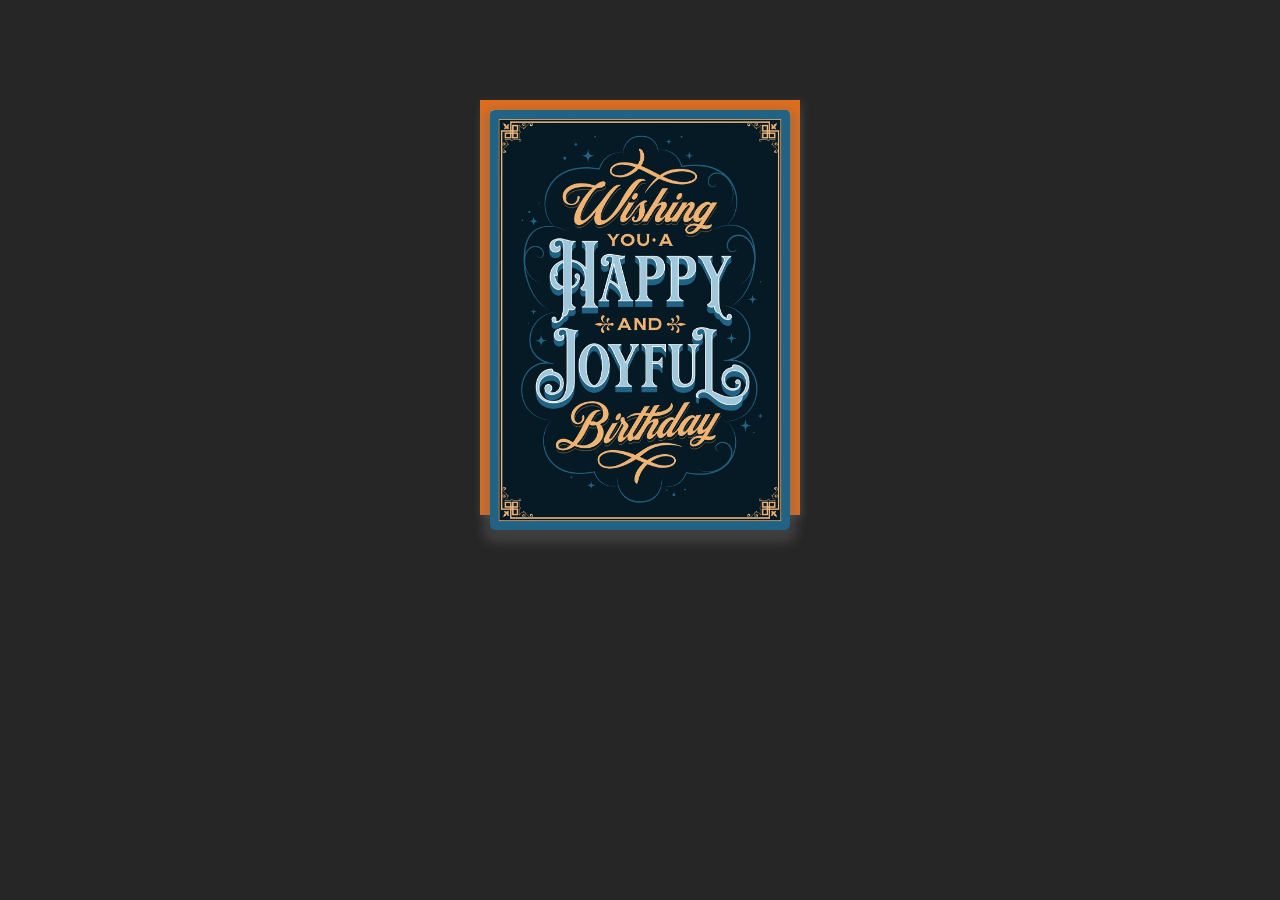
==== index.html @ 20513860 "Update and rename wish.html to index.html" ====
<!DOCTYPE html>
<html lang="en">
<head>
  <meta charset="UTF-8">
  <meta name="viewport" content="width=device-width, initial-scale=1.0">
  <title>Document</title>
  <link rel="stylesheet" href="wish.css">
</head>
<body>
  <div id="container">
    <div class="birthday-card ">
      <!-- Inner -->
      <div class="cover-inner ">
        <img src="Pra.jpg" width="100%">
      </div>
  
      <!-- Outer -->
      <div class="cover-outer ">
          <img src="outer.jpg" width="100%">
      </div>
  
      <!-- Text -->
      <div class="text">
          <p class="title">
              Happy Birthday! <br> Prathyusha
          </p>
          <p>
              I hope your special day will bring you lots of happiness,
              love, and fun.
              You deserve them a lot. Enjoy!
          </p>
          <p>Hope your day goes great!</p>
      </div>
    </div>
   
   
 
  </div>
  

</body>
</html>
---- wish.css ----
@import url('https://fonts.googleapis.com/css2?family=Josefin+Sans:ital,wght@0,400;1,200;1,600&display=swap');

body {
  background: #262626;
  height: 100%;

}
#container{
  display: flex;
  flex-direction: column;
  justify-content: space-between;
  align-items: center;
  margin-top: 100px;
}

.birthday-card  {
  position: relative;
  width: 300px;
  height: 395px;
  margin-bottom: 50px;
  border: 10px solid #e06e1d;
  -webkit-box-shadow: inset 10px 0px 15px 0px rgba(0, 0, 0, 0.1);
          box-shadow: inset 10px 0px 15px 0px rgba(0, 0, 0, 0.1);
  background-image: -webkit-gradient(linear, left top, left bottom, from(rgba(100, 95, 95, 0.305)), to rgb(18, 18, 18)), url("Pra2.jpg");
  background-image: linear-gradient(to bottom,rgba(88, 87, 87, 0.436), rgb(18, 18, 18)), url("Pra2.jpg");
  background-position: center;
  background-repeat: no-repeat;
  background-size: cover;
}

.birthday-card .text {

  width: 80%;
  height: 80%;
  font-family: 'Josefin Sans', sans-serif;
  
  
}

.birthday-card .text > p {
  font-size: 1.1em;
  color: #fbe1cc;
  text-shadow: #262626;
  list-style: 1.4;
  font-style: bold;
  text-align: center;
  margin-left:30px ;

}

.birthday-card .text .title {
  font-size: 1.5em;
  margin-top: 70px;

}


.birthday-card .cover-outer {
  position: absolute;
  width: 100%;
  height: 100%;
  margin: -10px 0 0 -10px;
  border: 10px solid #e06e1d;
  -webkit-backface-visibility: hidden;
          backface-visibility: hidden;
  -webkit-transform-style: preserve-3d;
          transform-style: preserve-3d;
  -webkit-transform-origin: 0% 50%;
          transform-origin: 0% 50%;
  -webkit-transform: perspective(800px) rotateY(0deg);
          transform: perspective(800px) rotateY(0deg);
  -webkit-transition: all 0.8s ease-in-out;
  transition: all 0.8s ease-in-out;
}

.birthday-card .cover-outer img {
  -webkit-box-shadow: 0px 6px 11px 7px rgba(104, 103, 103, 0.39);
          box-shadow: 0px 6px 11px 7px rgba(104, 103, 103, 0.39);
  border-radius: 5px;
}

.birthday-card .cover-inner {
  position: absolute;
  width: 100%;
  height: 100%;
  border: 10px solid #e06e1d;
  background-color:#e06e1d;
  margin: -10px 0px 0 -10px;
  -webkit-backface-visibility: visible;
          backface-visibility: visible;
  -webkit-filter: drop-shadow(2px 2px 4px rgba(104, 103, 103, 0.39));
          filter: drop-shadow(2px 2px 4px rgba(104, 103, 103, 0.39));
  -webkit-transform-style: preserve-3d;
          transform-style: preserve-3d;
  -webkit-transform-origin: 0% 50%;
          transform-origin: 0% 50%;
  -webkit-transform: perspective(800px) rotateY(0deg);
          transform: perspective(800px) rotateY(0deg);
  -webkit-transition: all 0.8s ease-in-out;
  transition: all 0.8s ease-in-out;
  overflow: hidden;
}

.birthday-card .cover-inner img {
  -webkit-transform: rotateY(170deg);
          transform: rotateY(170deg);
}

.birthday-card:hover .cover-outer  {
  -webkit-transform: perspective(800px) rotateY(-170deg);
          transform: perspective(800px) rotateY(-170deg);
}

.birthday-card:hover .cover-inner {
  -webkit-transform: perspective(800px) rotateY(-170deg);
          transform: perspective(800px) rotateY(-170deg);
  -webkit-box-shadow: 7px 0 5px 0 rgba(0, 0, 0, 0.3), inset 2px 0px 15px 0px rgba(0, 0, 0, 0.1);
          box-shadow: 7px 0 5px 0 rgba(0, 0, 0, 0.3), inset 2px 0px 15px 0px rgba(0, 0, 0, 0.1);
}
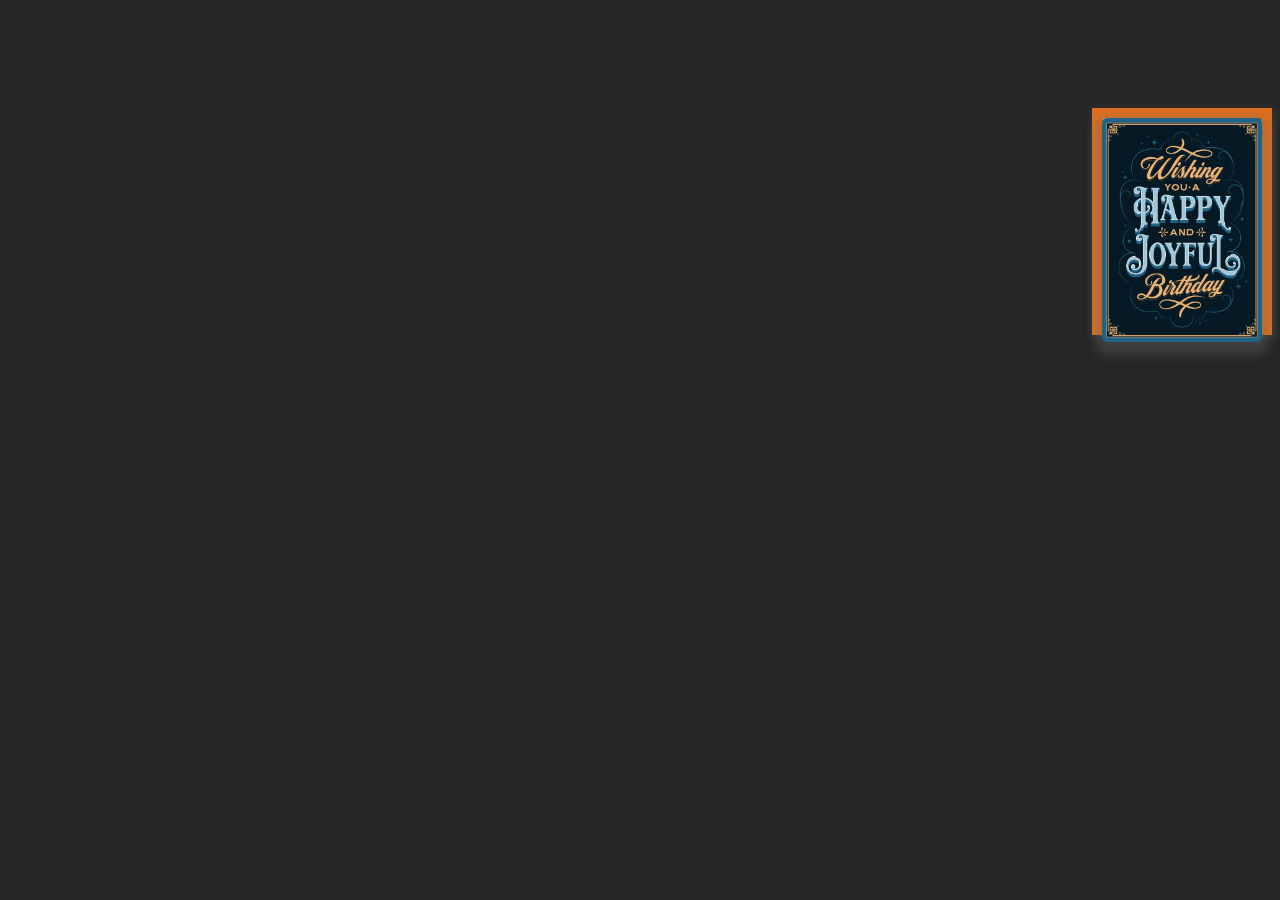
==== commit 23c4720b: "Update index.html" ====
--- a/index.html
+++ b/index.html
@@ -32,6 +32,27 @@
           <p>Hope your day goes great!</p>
       </div>
     </div>
+    <script src="./confetti.js"></script>
+   <script>
+
+    const start =()=>{
+      setTimeout(function(){
+        confetti.start();
+      },1000);
+    };
+
+    const stop = () =>{
+      setTimeout(function(){
+        confetti.stop();
+      },5000)
+    }
+
+    start();
+    stop();
+
+
+
+   </script>
    
    
  
--- a/wish.css
+++ b/wish.css
@@ -8,16 +8,15 @@
 }
 #container{
   display: flex;
-  flex-direction: column;
-  justify-content: space-between;
+  float:right;
   align-items: center;
   margin-top: 100px;
 }
 
 .birthday-card  {
   position: relative;
-  width: 300px;
-  height: 395px;
+  width: 160px;
+  height: 207px;
   margin-bottom: 50px;
   border: 10px solid #e06e1d;
   -webkit-box-shadow: inset 10px 0px 15px 0px rgba(0, 0, 0, 0.1);
@@ -39,19 +38,19 @@
 }
 
 .birthday-card .text > p {
-  font-size: 1.1em;
+  font-size: 9px;
   color: #fbe1cc;
   text-shadow: #262626;
   list-style: 1.4;
   font-style: bold;
   text-align: center;
-  margin-left:30px ;
+  margin-left:22px ;
 
 }
 
 .birthday-card .text .title {
-  font-size: 1.5em;
-  margin-top: 70px;
+  font-size: 12px;
+  margin-top: 40px;
 
 }
 
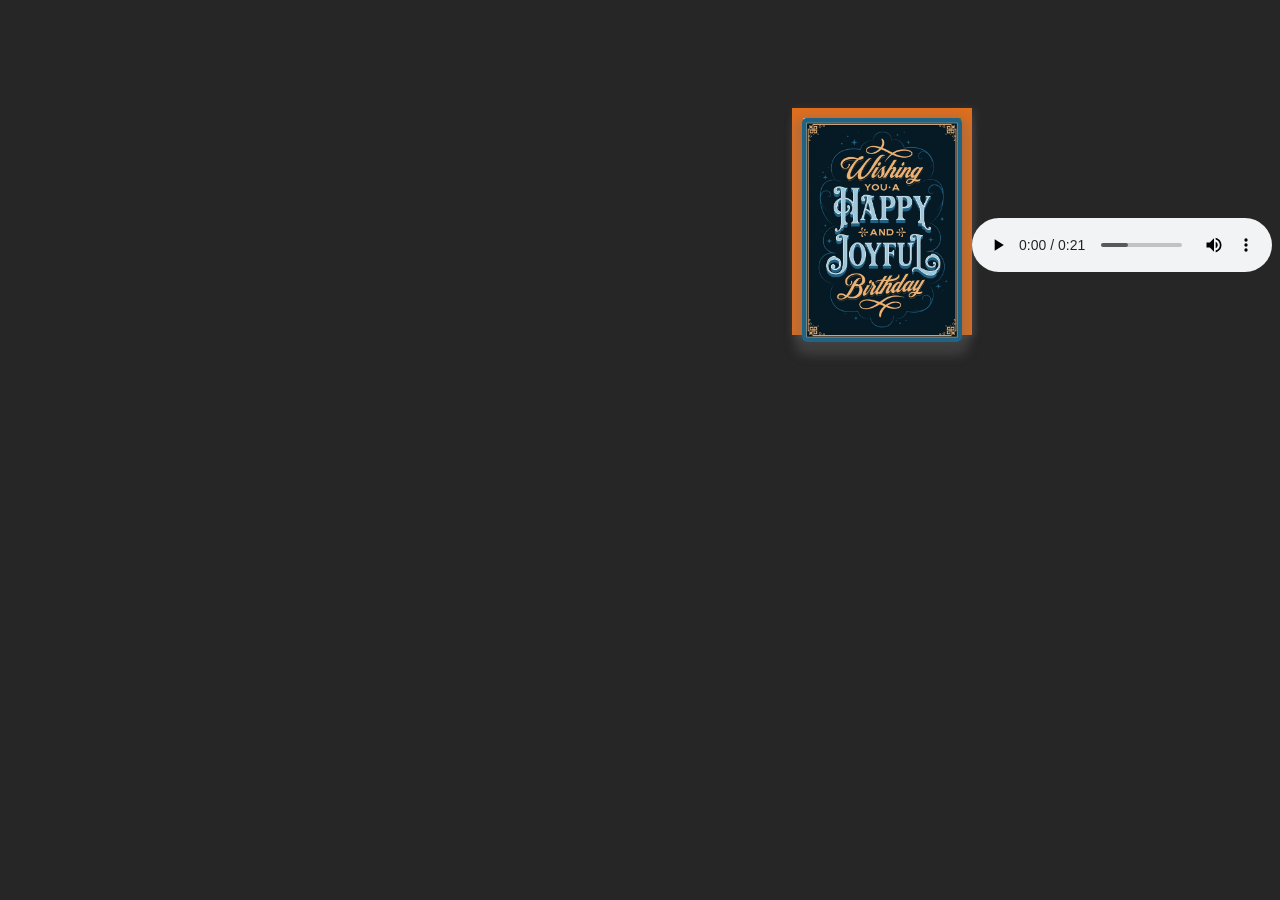
==== commit 97f6e584: "Update index.html" ====
--- a/index.html
+++ b/index.html
@@ -32,6 +32,9 @@
           <p>Hope your day goes great!</p>
       </div>
     </div>
+     <div>
+      <audio src="./music.mp3" controls autoplay loop></audio>
+    </div>
     <script src="./confetti.js"></script>
    <script>
 
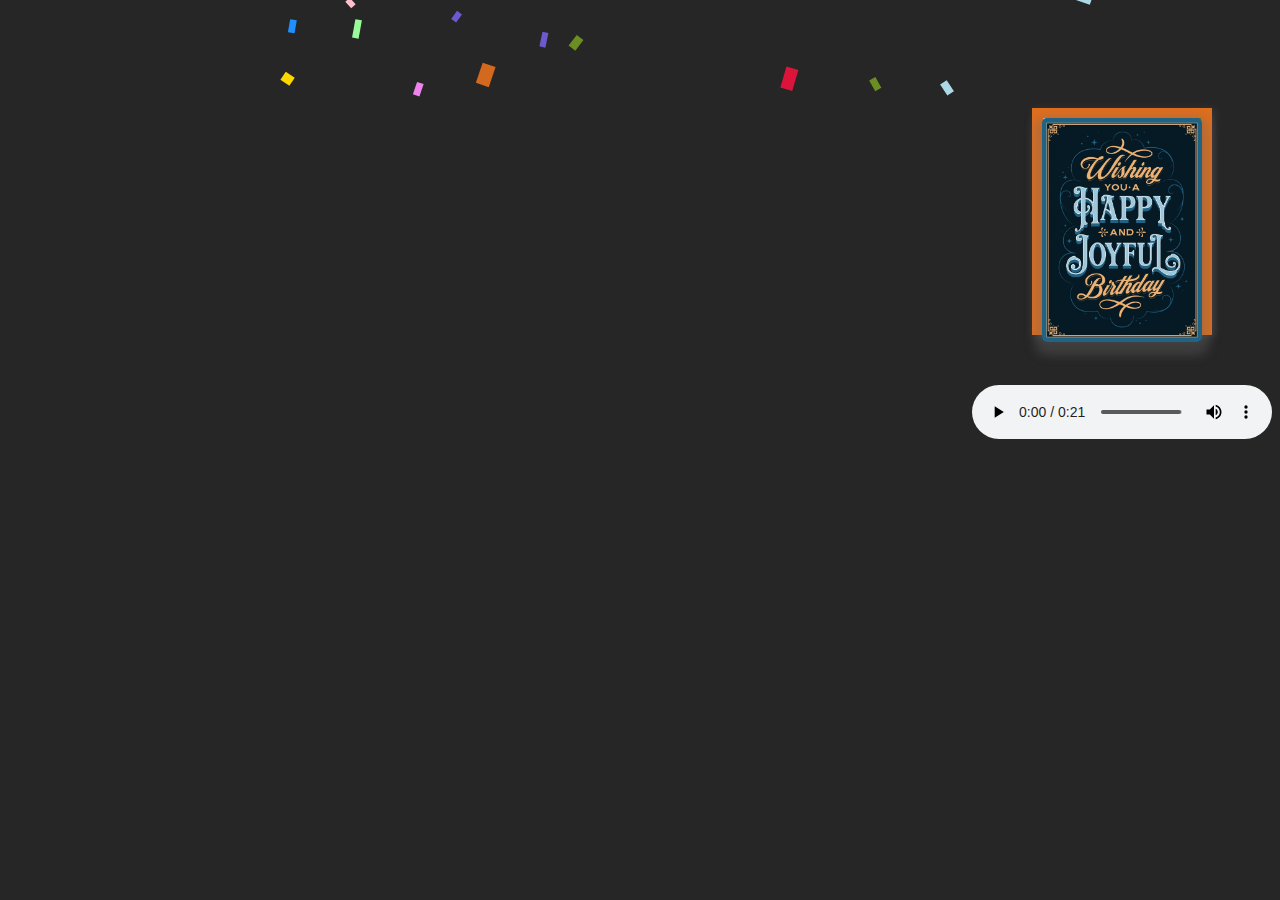
==== commit fd1eddc7: "Update index.html" ====
--- a/index.html
+++ b/index.html
@@ -41,13 +41,13 @@
     const start =()=>{
       setTimeout(function(){
         confetti.start();
-      },1000);
+      },500);
     };
 
     const stop = () =>{
       setTimeout(function(){
         confetti.stop();
-      },5000)
+      },10000)
     }
 
     start();
--- a/wish.css
+++ b/wish.css
@@ -7,7 +7,9 @@
 
 }
 #container{
+  position:relative;
   display: flex;
+  flex-direction: column;
   float:right;
   align-items: center;
   margin-top: 100px;
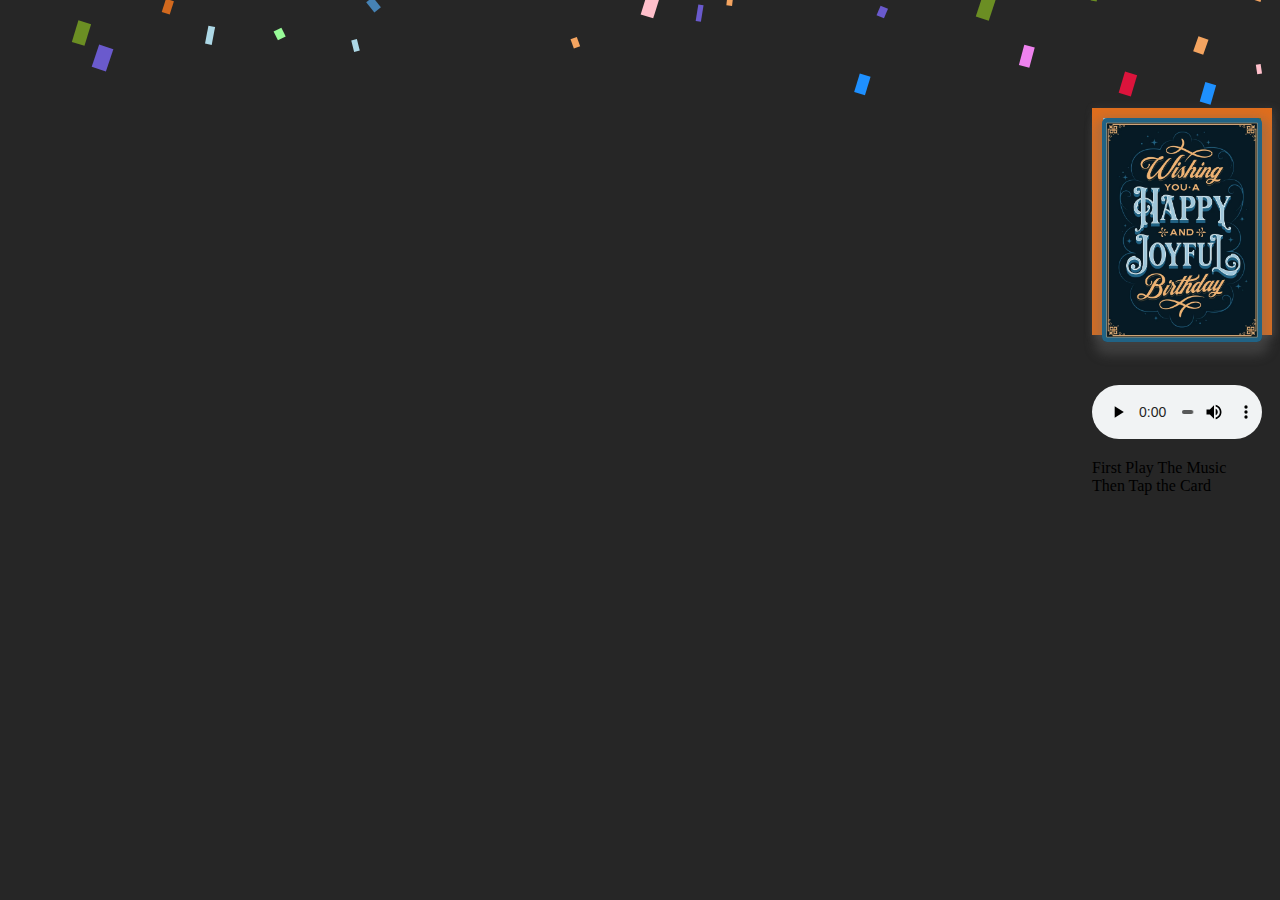
==== commit 0dfaf7f9: "Update index.html" ====
--- a/index.html
+++ b/index.html
@@ -35,6 +35,9 @@
      <div>
       <audio src="./music.mp3" controls autoplay loop></audio>
     </div>
+     <div>
+      <p class="info">First Play The Music <br>Then Tap the Card</p>
+    </div>
     <script src="./confetti.js"></script>
    <script>
 
--- a/wish.css
+++ b/wish.css
@@ -7,12 +7,15 @@
 
 }
 #container{
-  position:relative;
-  display: flex;
-  flex-direction: column;
+  
+ 
   float:right;
   align-items: center;
   margin-top: 100px;
+}
+audio{
+        width: 170px;
+        
 }
 
 .birthday-card  {
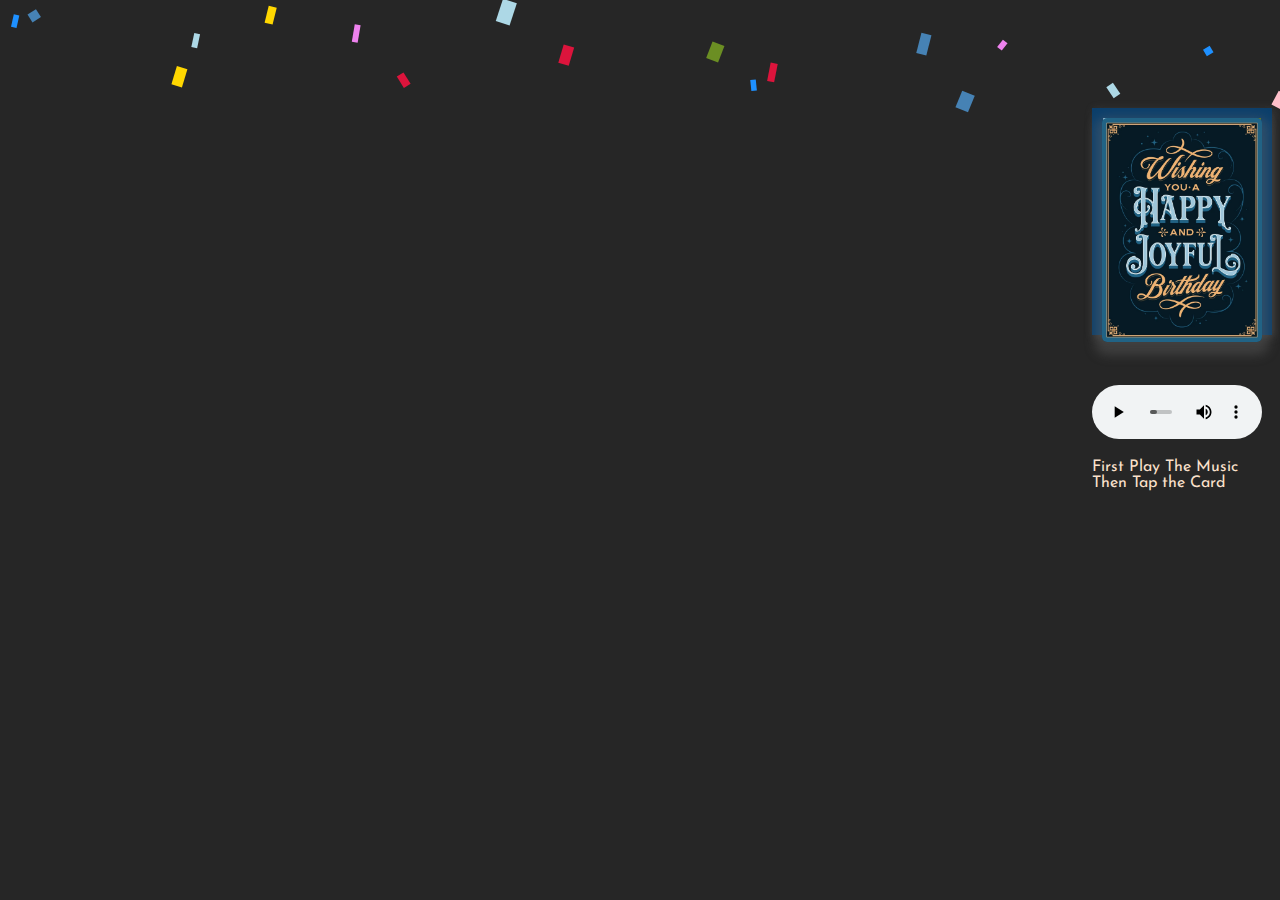
==== commit 4d444312: "Update index.html" ====
--- a/index.html
+++ b/index.html
@@ -36,7 +36,7 @@
       <audio src="./music.mp3" controls autoplay loop></audio>
     </div>
      <div>
-      <p class="info">First Play The Music <br>Then Tap the Card</p>
+      <p class="info" >First Play The Music <br>Then Tap the Card</p>
     </div>
     <script src="./confetti.js"></script>
    <script>
--- a/wish.css
+++ b/wish.css
@@ -17,13 +17,18 @@
         width: 170px;
         
 }
+.info{
+        font-family: 'Josefin Sans', sans-serif;
+        color: #fbe1cc;
+        flex-wrap: wrap;
+}
 
 .birthday-card  {
   position: relative;
   width: 160px;
   height: 207px;
   margin-bottom: 50px;
-  border: 10px solid #e06e1d;
+  border: 10px solid #0c3f6b;
   -webkit-box-shadow: inset 10px 0px 15px 0px rgba(0, 0, 0, 0.1);
           box-shadow: inset 10px 0px 15px 0px rgba(0, 0, 0, 0.1);
   background-image: -webkit-gradient(linear, left top, left bottom, from(rgba(100, 95, 95, 0.305)), to rgb(18, 18, 18)), url("Pra2.jpg");
@@ -65,7 +70,7 @@
   width: 100%;
   height: 100%;
   margin: -10px 0 0 -10px;
-  border: 10px solid #e06e1d;
+  border: 10px solid #0c3f6b;
   -webkit-backface-visibility: hidden;
           backface-visibility: hidden;
   -webkit-transform-style: preserve-3d;
@@ -88,8 +93,8 @@
   position: absolute;
   width: 100%;
   height: 100%;
-  border: 10px solid #e06e1d;
-  background-color:#e06e1d;
+  border: 10px solid #0c3f6b;
+  background-color:#0c3f6b;
   margin: -10px 0px 0 -10px;
   -webkit-backface-visibility: visible;
           backface-visibility: visible;
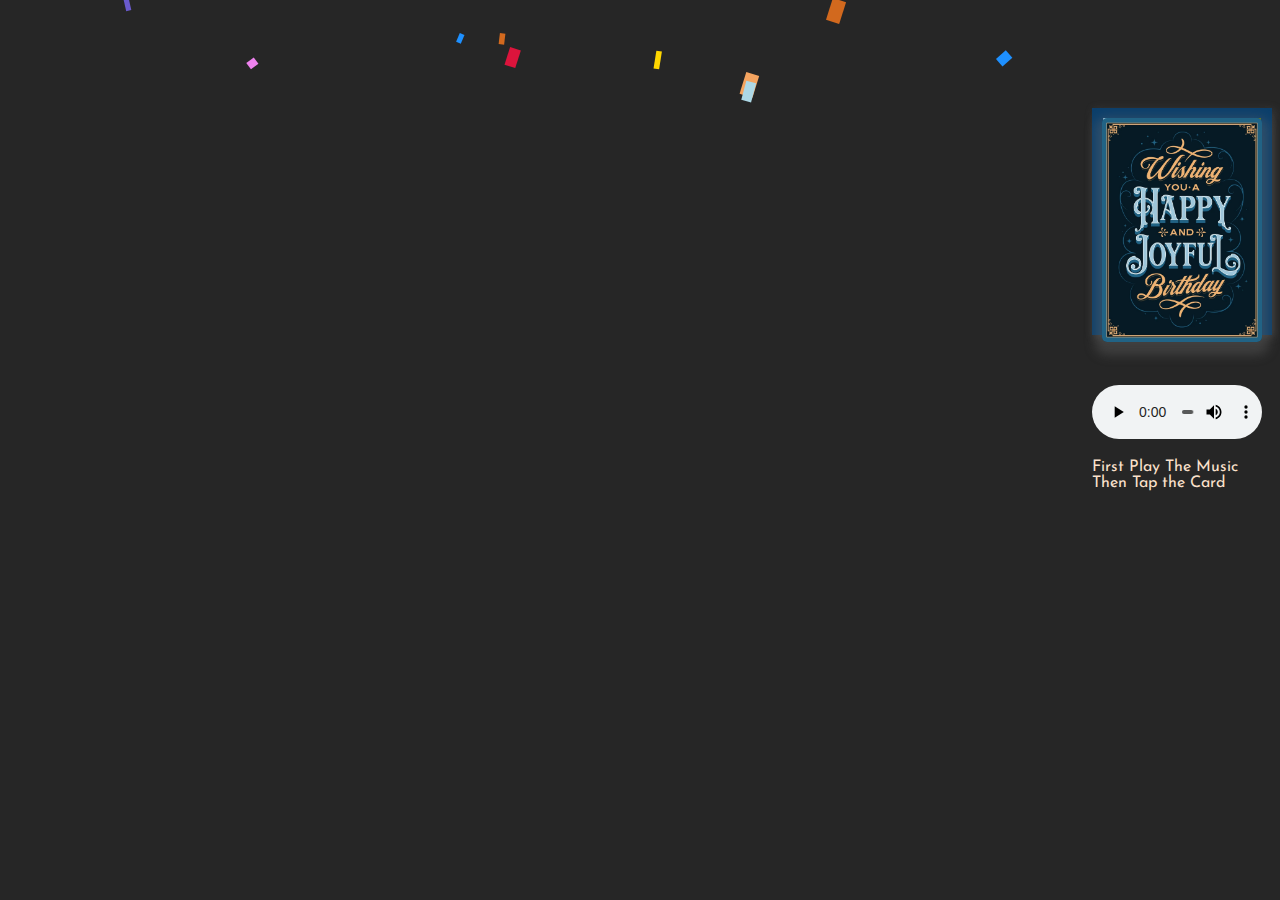
==== commit de0b2f1b: "Update index.html" ====
--- a/index.html
+++ b/index.html
@@ -50,7 +50,7 @@
     const stop = () =>{
       setTimeout(function(){
         confetti.stop();
-      },10000)
+      },15000)
     }
 
     start();
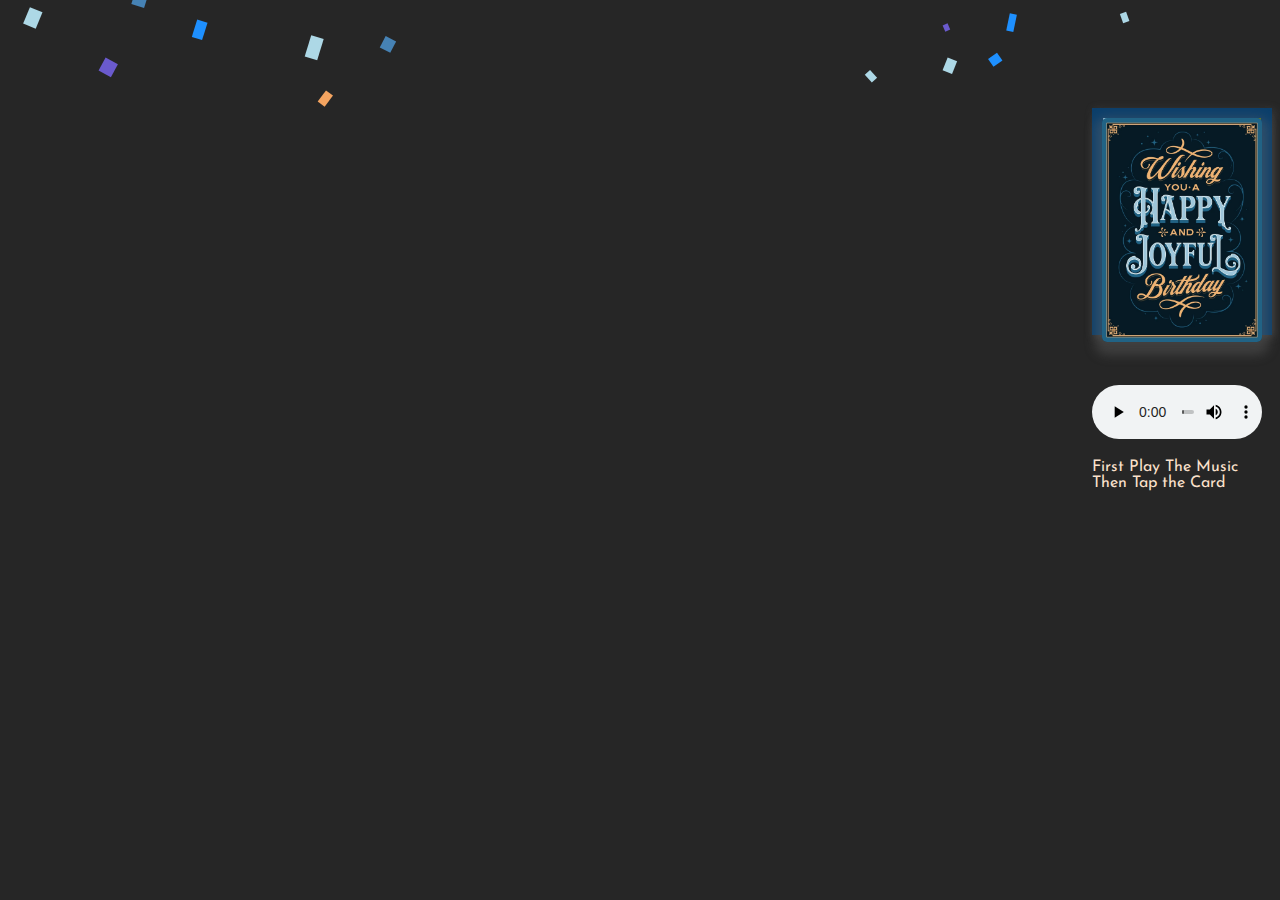
==== commit 5a18b89a: "Update index.html" ====
--- a/index.html
+++ b/index.html
@@ -50,7 +50,7 @@
     const stop = () =>{
       setTimeout(function(){
         confetti.stop();
-      },15000)
+      },20000)
     }
 
     start();
